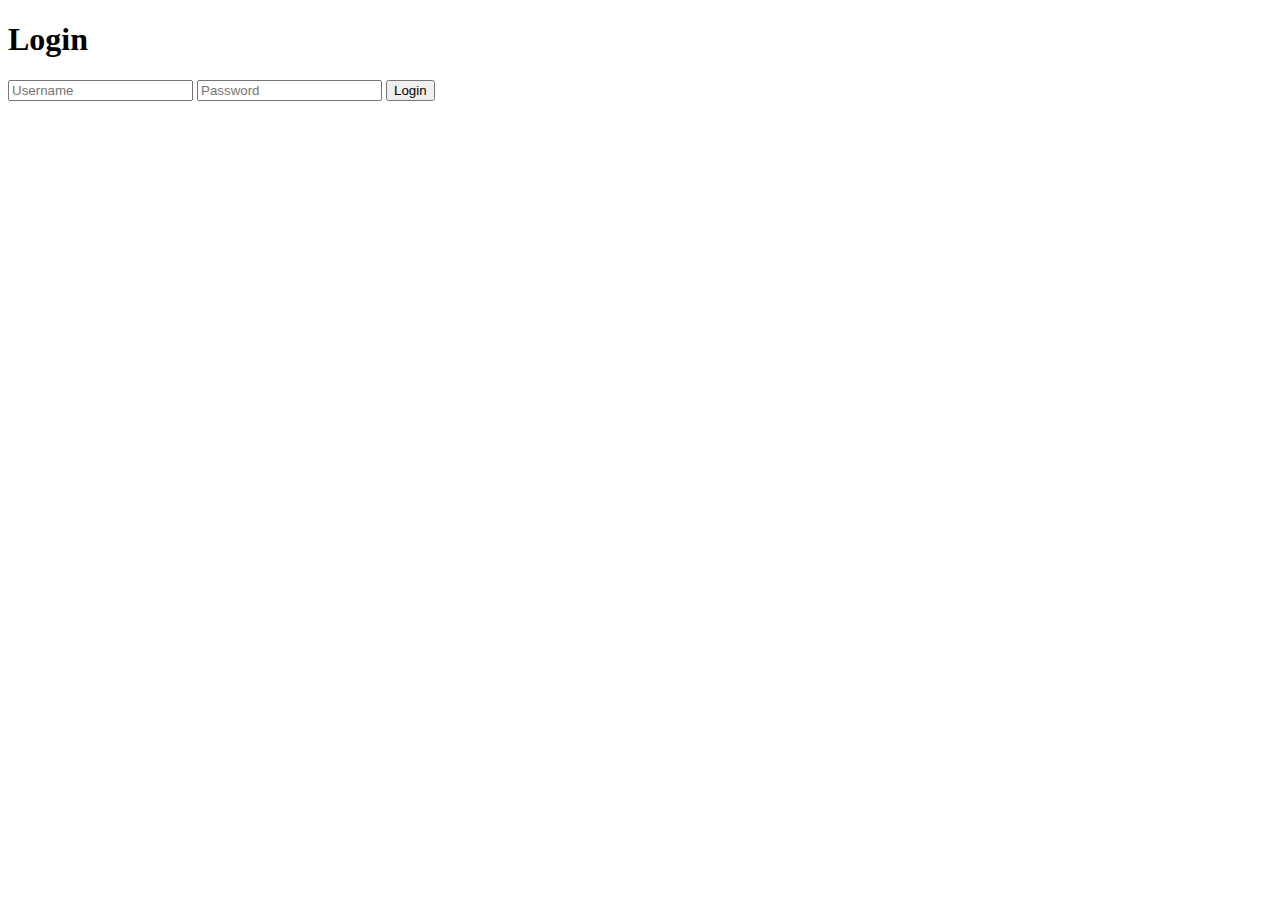
==== index.html @ f1e856c0 "Add files via upload" ====
<!DOCTYPE html>
<html lang="en">
<head>
  <meta charset="UTF-8">
  <meta name="viewport" content="width=device-width, initial-scale=1.0">
  <link rel="stylesheet" href="styles.css">
  <title>Music Collaboration Login</title>
</head>
<body>
  <div class="login-container">
    <h1>Login</h1>
    <form id="login-form">
      <input type="text" id="username" placeholder="Username" required>
      <input type="password" id="password" placeholder="Password" required>
      <button type="submit">Login</button>
    </form>
  </div>
  <script src="script.js"></script>
</body>
</html>
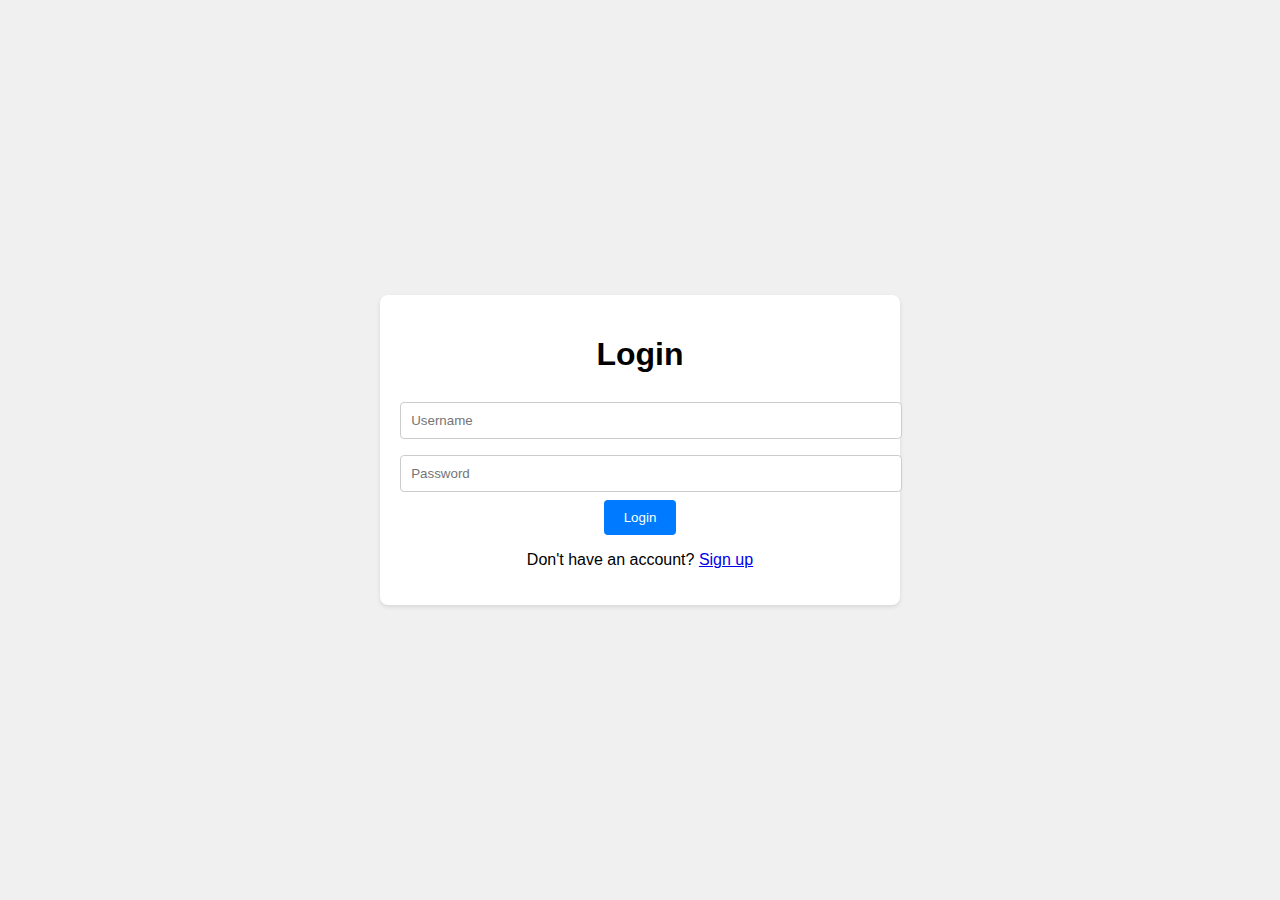
==== commit 5bbee6cb: "Update index.html" ====
--- a/index.html
+++ b/index.html
@@ -14,6 +14,7 @@
       <input type="password" id="password" placeholder="Password" required>
       <button type="submit">Login</button>
     </form>
+    <p>Don't have an account? <a href="signup.html">Sign up</a></p>
   </div>
   <script src="script.js"></script>
 </body>
--- a/styles.css
+++ b/styles.css
@@ -0,0 +1,40 @@
+body {
+    font-family: Arial, sans-serif;
+    margin: 0;
+    padding: 0;
+    background-color: #f0f0f0;
+    display: flex;
+    align-items: center;
+    justify-content: center;
+    min-height: 100vh;
+  }
+  
+  .login-container {
+    background-color: #ffffff;
+    padding: 20px;
+    border-radius: 8px;
+    box-shadow: 0 2px 4px rgba(0, 0, 0, 0.1);
+    text-align: center;
+  }
+  
+  input {
+    width: 100%;
+    padding: 10px;
+    margin: 8px 0;
+    border: 1px solid #ccc;
+    border-radius: 4px;
+  }
+  
+  button {
+    background-color: #007bff;
+    color: white;
+    padding: 10px 20px;
+    border: none;
+    border-radius: 4px;
+    cursor: pointer;
+  }
+  
+  button:hover {
+    background-color: #0056b3;
+  }
+  